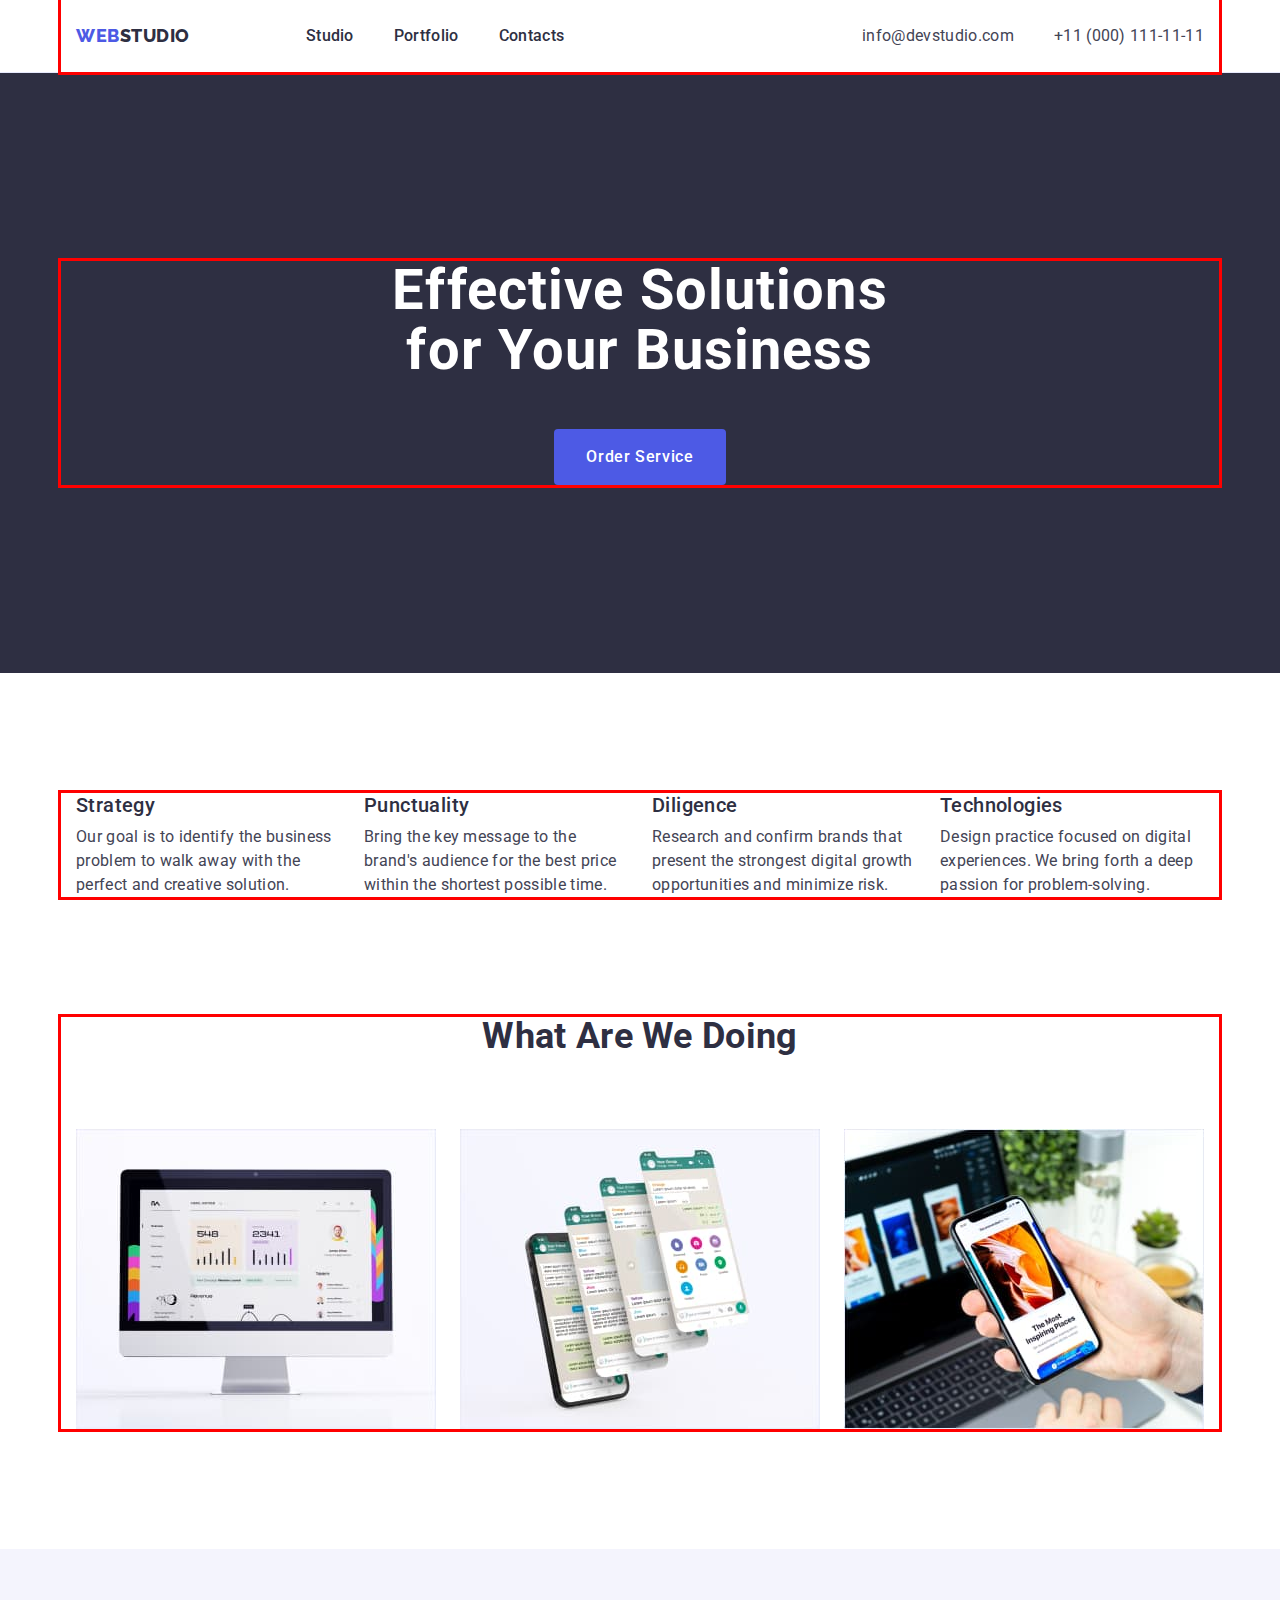
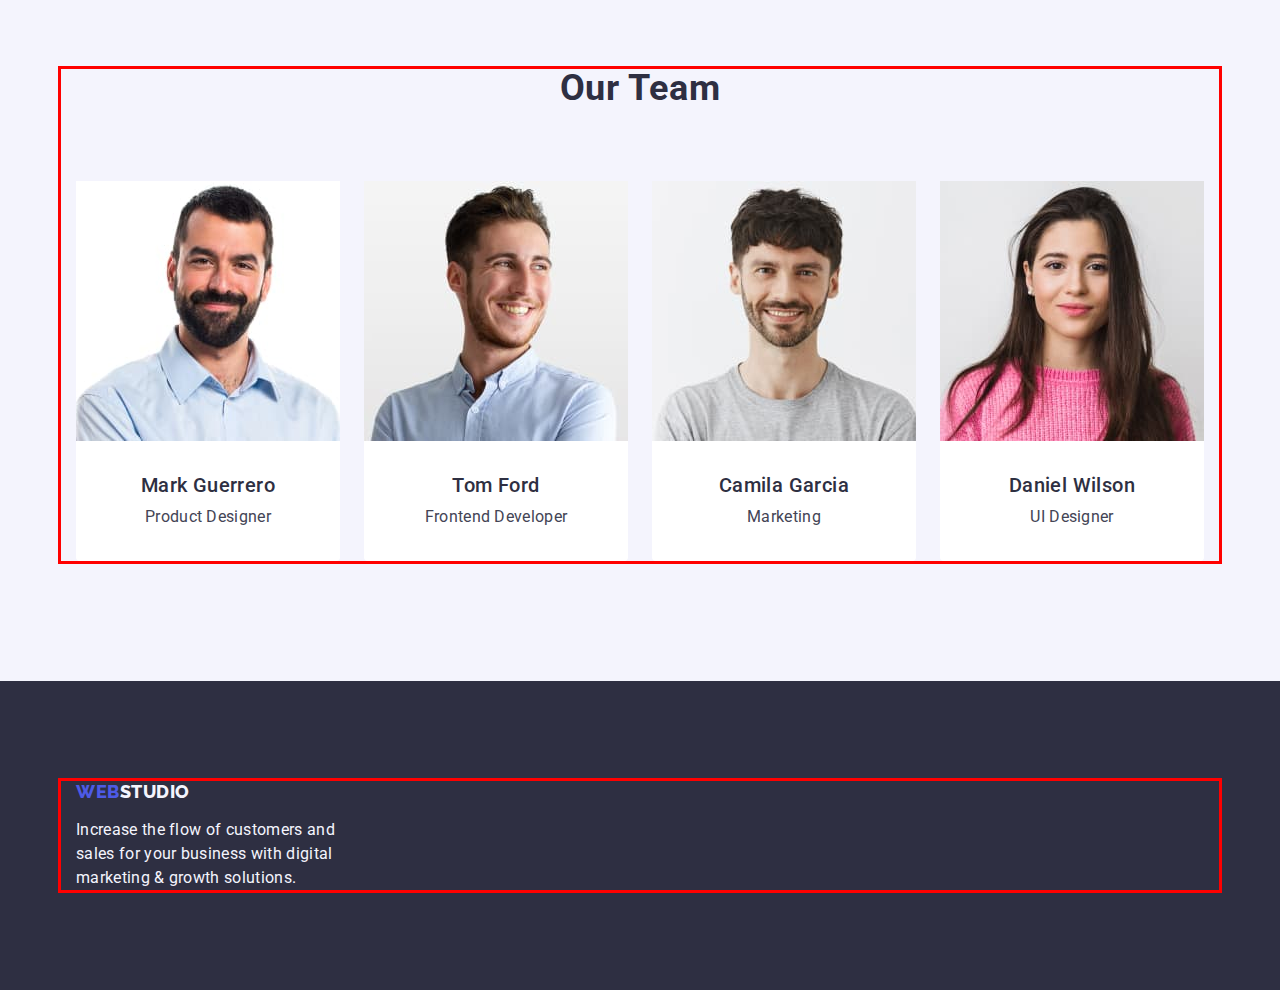
==== index.html @ 39f201d9 "Initial commit" ====
<!DOCTYPE html>
<html lang="en">
  <head>
    <meta charset="UTF-8" />
    <meta http-equiv="X-UA-Compatible" content="IE=edge" />
    <meta name="viewport" content="width=device-width, initial-scale=1.0" />
    <title>Studio</title>
    <link rel="preconnect" href="https://fonts.googleapis.com" />
    <link rel="preconnect" href="https://fonts.gstatic.com" crossorigin />
    <link
      href="https://fonts.googleapis.com/css2?family=Raleway:wght@800&family=Roboto:wght@400;500;700;900&display=swap"
      rel="stylesheet"
    />
    <link
      rel="stylesheet"
      href="https://cdn.jsdelivr.net/npm/modern-normalize@1.1.0/modern-normalize.min.css"
    />
    <link rel="stylesheet" href="./css/styles.css" />
  </head>
  <body>
    <!--HEADER-->
    <header class="header">
      <div class="header-container container">
        <nav class="header-nav">
          <a href="./index.html" class="header-logo link"
            >Web<span class="dark-logo">Studio</span>
          </a>
          <ul class="header-nav-list list">
            <li class="header-nav-item">
              <a href="./index.html" class="header-link link">Studio</a>
            </li>
            <li class="header-nav-item">
              <a href="./portfolio.html" class="header-link link">Portfolio</a>
            </li>
            <li class="header-nav-item">
              <a href="" class="header-link link">Contacts</a>
            </li>
          </ul>
        </nav>
        <address class="header-address">
          <ul class="header-address-list list">
            <li>
              <a
                href="mailto:info@devstudio.com"
                class="header-address-link link"
                >info@devstudio.com</a
              >
            </li>
            <li>
              <a href="tel:+110001111111" class="header-number-link link"
                >+11 (000) 111-11-11</a
              >
            </li>
          </ul>
        </address>
      </div>
    </header>

    <!--Унікальна інформація на сторінці-->
    <main>
      <!--<HERO-->
      <section class="hero">
        <div class="hero-container container">
          <h1 class="hero-heading">
            Effective Solutions <br />
            for Your Business
          </h1>
          <button type="button" class="hero-button btn">Order Service</button>
        </div>
      </section>

      <!--PRIORITET-->
      <section class="prioritet">
        <div class="prioritet-container container">
          <h2 class="visually-hidden">features</h2>

          <ul class="prioritet-list list">
            <li class="prioritet-item">
              <h3 class="prioritet-headline">Strategy</h3>
              <p class="prioritet-text">
                Our goal is to identify the business problem to walk away with
                the perfect and creative solution.
              </p>
            </li>
            <li class="prioritet-item">
              <h3 class="prioritet-headline">Punctuality</h3>
              <p class="prioritet-text">
                Bring the key message to the brand's audience for the best price
                within the shortest possible time.
              </p>
            </li>
            <li class="prioritet-item">
              <h3 class="prioritet-headline">Diligence</h3>
              <p class="prioritet-text">
                Research and confirm brands that present the strongest digital
                growth opportunities and minimize risk.
              </p>
            </li>
            <li class="prioritet-item">
              <h3 class="prioritet-headline">Technologies</h3>
              <p class="prioritet-text">
                Design practice focused on digital experiences. We bring forth a
                deep passion for problem-solving.
              </p>
            </li>
          </ul>
        </div>
      </section>

      <!--WORK-->
      <section class="work">
        <div class="container">
          <h2 class="work-title work-heading">What are we doing</h2>

          <ul class="work-list list">
            <li class="work-item">
              <img
                class="work-image"
                src="./images/studio/photo-work/photo-monitor.jpg"
                alt="photo1"
                width="360"
              />
            </li>
            <li class="work-item">
              <img
                class="work-image"
                src="./images/studio/photo-work/photo-tel.jpg"
                alt="photo2"
                width="360"
              />
            </li>
            <li class="work-item">
              <img
                class="work-image"
                src="./images/studio/photo-work/photo-mon-tel.jpg"
                alt="photo3"
                width="360"
              />
            </li>
          </ul>
        </div>
      </section>

      <!--TEAM PROJECT-->
      <section class="team section">
        <div class="container">
          <h2 class="team-title team-heading">Our Team</h2>
          <ul class="team-list list">
            <li class="team-item">
              <img
                class="team-picture"
                src="./images/studio/photo-team/team-mark.jpg"
                alt="team-mark"
                width="264"
              />
              <div class="team-wrapper">
                <h3 class="team-name">Mark Guerrero</h3>
                <p class="team-work">Product Designer</p>
              </div>
            </li>
            <li class="team-item">
              <img
                class="team-picture"
                src="./images/studio/photo-team/team-tom.jpg"
                alt="team-tom"
                width="264"
              />
              <div class="team-wrapper">
                <h3 class="team-name">Tom Ford</h3>
                <p class="team-work">Frontend Developer</p>
              </div>
            </li>
            <li class="team-item">
              <img
                class="team-picture"
                src="./images/studio/photo-team/team-camila.jpg"
                alt="team-camila"
                width="264"
              />
              <div class="team-wrapper">
                <h3 class="team-name">Camila Garcia</h3>
                <p class="team-work">Marketing</p>
              </div>
            </li>
            <li class="team-item">
              <img
                class="team-picture"
                src="./images/studio/photo-team/team-daniel.jpg"
                alt="team-daniel"
                width="264"
              />
              <div class="team-wrapper">
                <h3 class="team-name">Daniel Wilson</h3>
                <p class="team-work">UI Designer</p>
              </div>
            </li>
          </ul>
        </div>
      </section>
    </main>

    <!--FOOTER-->
    <footer class="footer">
      <div class="footer-container container">
        <a href="./index.html" class="footer-logo link"
          >Web<span class="white-logo">Studio</span>
        </a>
        <p class="footer-text">
          Increase the flow of customers and sales for your business with
          digital marketing & growth solutions.
        </p>
      </div>
    </footer>
  </body>
</html>
---- css/styles.css ----
/* Основний колір текста #2E2F42; */

/* Додатковий колір текста #434455; */

/* Акцент #E7E9FC; */

/* Білий #FFFFFF; */


/* Додатковий колір фона #F4F4FD; */

/* Колір героя і футера #2E2F42; */


/**
  |============================
  | ROOT
  |============================
*/

:root {
    --color-iris: #4d5ae5;
    --color-ocean: #404bbf;
    --color-navy-blue: #2e2f42;
    --color-green: #31d0aa;
    --color-slate: #434455;
    --color-light-slate: #8e8f99;
    --color-cornflower: #e7e9fc;
    --color-cloud: #f4f4fd;
    --color-navy-blue-modal: #2e2f42;
    --color-grey: #2e2f42;
    --color-white: #ffffff;
    --color-dairy: #fcfcfc;
}

/**
  |============================
  | BASA STYLES
  |============================
*/

body {
    color: var(--color-slate);
    background-color: #ffffff;
    font-family: 'Roboto', sans-serif;
    font-size: 16px;
    line-height: 1.50;
    letter-spacing: 0.02em;
}

.dark-logo {
    color: var(--color-navy-blue);
    font-family: 'Raleway', sans-serif;
    line-height: 1.17;
    letter-spacing: 0.03em;
}

.white-logo {
    color: var(--color-cloud);
}

.btn {
    display: block;
    align-items: center;
    letter-spacing: 0.04em;
    margin-left: auto;
    margin-right: auto;
    min-width: 169px;
    min-height: 56px;
    border-style: none;
    padding: 16px 32px;
    border-radius: 4px;
}

.section {
    padding-top: 120px;
    padding-bottom: 120px;
}


/**
  |============================
  | Visually Hidden
  |============================
*/

.visually-hidden {
    position: absolute;
    width: 1px;
    height: 1px;
    margin: -1px;
    border: 0;
    padding: 0;

    white-space: nowrap;
    clip-path: inset(100%);
    clip: rect(0 0 0 0);
    overflow: hidden;
}

.container {
    width: 1158px;
    outline: 3px solid red;
    margin-left: auto;
    margin-right: auto;
    padding-left: 15px;
    padding-right: 15px;
}

/* Styles start */
h1,
h2,
h3,
h4,
h5,
h6,
p {
    margin: 0;
}


ul {
    margin: 0;
    padding: 0;
}

img {
    display: block;
    margin: 0;
}





/* Styles end */



.link {
    text-decoration: none;
}

.list {
    list-style: none;
}


/**
  |============================
  | HEADER
  |============================
*/

.header {
    background-color: var(--color-white);
    border-bottom: 1px solid #E7E9FC;
}

.header-container {
    display: flex;
    align-items: center;

}


.header-nav {
    margin-right: auto;
    display: flex;
    align-items: center;
    gap: 40px;
}

.header-logo {
    color: #4d5ae5;
    font-family: 'Raleway', sans-serif;
    font-style: normal;
    font-weight: 800;
    font-size: 18px;
    line-height: 1.17;
    text-transform: uppercase;
    letter-spacing: 0.03em;
    margin-right: 76px;

}

.header-nav-list {
    display: flex;
    align-items: center;
    gap: 40px;
}

.header-nav-item {
    padding-top: 24px;
    padding-bottom: 24px;
}


.header-link {
    padding-top: 24px;
    padding-bottom: 24px;
    font-family: inherit;
    color: var(--color-navy-blue);
    font-style: normal;
    font-weight: 500;
    font-size: 16px;
    line-height: 1.5;
    letter-spacing: 0.02em;
}

.header-link:focus,
.header-link:hover {
    font-family: inherit;
    font-style: normal;
    color: var(--color-ocean);
    ;
}

.header-address {
    font-style: normal;
}

.header-address-list {
    display: flex;
    gap: 40px;
}

.header-address-link {
    padding-top: 24px;
    padding-bottom: 24px;
    font-family: inherit;
    color: var(--color-slate);

}

.header-address-link:focus,
.header-address-link:hover {
    font-family: inherit;
    color: var(--color-ocean);
}

.header-number-link {
    padding-top: 24px;
    padding-bottom: 24px;
    font-family: inherit;
    color: var(--color-slate);
}

.header-number-link:focus,
.header-number-link:hover {
    font-family: inherit;
    color: var(--color-ocean);
}


/**
  |============================
  | HERO
  |============================
*/
.hero {
    background-color: var(--color-grey);
    padding-top: 188px;
    padding-bottom: 188px;
}

.hero-container {}

.hero-heading {
    color: var(--color-white);
    font-family: inherit;
    font-style: normal;
    font-weight: 700;
    font-size: 56px;
    line-height: 1.07;
    letter-spacing: 0.02em;
    text-align: center;
    max-width: 496px;
    margin-left: auto;
    margin-right: auto;
    margin-bottom: 48px;
}


.hero-button {
    color: var(--color-white);
    background-color: var(--color-iris);
    cursor: pointer;
    font-family: "Roboto", sans-serif;
    font-style: normal;
    font-weight: 500;
    font-size: 16px;
    display: block;
    line-height: 1.50;
    min-width: 169px;
}

.hero-button:focus,
.hero-button:hover {
    background-color: var(--color-ocean);
    font-style: normal;
    border-radius: 4px;
}





/**
  |============================
  | PRIORITET
  |============================
*/

.prioritet {
    padding-top: 120px;
    padding-bottom: 120px;
}

.prioritet-container {}

.prioritet-list {
    display: flex;
    flex-wrap: wrap;
    gap: 24px;
}

.prioritet-item {
    width: calc((100% - 72px) /4);
}

.prioritet-headline {
    color: var(--color-navy-blue);
    font-weight: 500;
    font-size: 20px;
    line-height: 1.20;
    letter-spacing: 0.02em;
    margin-bottom: 8px;
}

.prioritet-text {}





/**
  |============================
  | WORK
  |============================
*/

.work {
    padding-bottom: 120px;
}

.work-title {
    margin-bottom: 72px;
}

.work-heading {
    font-size: 36px;
    color: var(--color-navy-blue);
    text-align: center;
    text-transform: capitalize;
    line-height: 1.11;
    margin-left: auto;
    margin-right: auto;


}

.work-list {
    display: flex;
    flex-wrap: wrap;
    gap: 24px;
}

.work-item {
    width: calc((100% - 48px) /3);
}

.work-image {}

/**
  |============================
  | TEAM PROJECT
  |============================
*/
.team {
    background-color: var(--color-cloud);

}

.team-title {
    margin-bottom: 72px;
}

.team-heading {
    font-size: 36px;
    color: var(--color-navy-blue);
    text-align: center;
    letter-spacing: 0.02em;
    text-transform: capitalize;
    line-height: 1.11;

}

.team-list {
    display: flex;
    flex-wrap: wrap;
    gap: 24px;
}

.team-item {
    background-color: var(--color-white);
    width: calc((100% - 72px) /4);
    border-radius: 0px 0px 4px 4px;
}

.team-picture {}

.team-wrapper {
    padding: 32px 16px;
    border-radius: 0px 0px 4px 4px;
}

.team-name {
    color: var(--color-navy-blue);
    font-weight: 500;
    font-size: 20px;
    line-height: 1.20;
    letter-spacing: 0.02em;
    margin-bottom: 8px;
    text-align: center;
}

.team-work {
    font-weight: 400;
    font-size: 16px;
    line-height: 1.50;
    letter-spacing: 0.02em;
    text-align: center;
}

/**
  |============================
  | FOOTER
  |============================
*/

.footer {
    background-color: var(--color-navy-blue);
    padding-top: 100px;
    padding-bottom: 100px;
}

.footer-container {}

.footer-logo {
    color: #4d5ae5;
    font-family: 'Raleway', sans-serif;
    font-style: normal;
    font-weight: 800;
    font-size: 18px;
    line-height: 1.17;
    text-transform: uppercase;
    letter-spacing: 0.03em;
    display: inline-block;
    margin-bottom: 16px;

}


.footer-text {
    color: var(--color-cloud);
    width: 264px;

}


/**
   |============================
   | PAGE - PORTFOLIO - HW-2
   |============================
 */


/**
   |============================
   | SECTION - PORTFOLIO
   |============================
 */

.section-portfolio {
    padding-top: 96px;
    padding-bottom: 120px;
}

/* .btn-filter-container {
    display: flex;
    justify-content: center;
} */

.portfolio-button-list {
    list-style: none;
    display: flex;
    justify-content: center;
    gap: 24px;
    margin-bottom: 72px;
}

.portfolio-button-item {
    font-family: "Roboto", sans-serif;
    font-weight: 500;
    font-size: 16px;
    line-height: 1.5;
    letter-spacing: 0.04em;
    color: var(--color-iris);
    background-color: var(--color-cloud);
    cursor: pointer;
    padding: 12px 24px;
    border: 1px solid var(--color-cornflower);
    border-radius: 4px;
}

.portfolio-button-item:focus,
.portfolio-button-item:hover {
    color: #ffffff;
    background-color: #404BBF;
    border: 1px solid transparent;
}


.portfolio-list-container {}

.portfolio-list {
    list-style: none;
    display: flex;
    flex-wrap: wrap;
    column-gap: 24px;
    row-gap: 48px;

}

.portfolio-item {
    height: auto;
    width: calc((100% - 48px) /3);

}

.link-picture {
    text-decoration: none;

}

.portfolio-picture {}

.portfolio-wraper {
    padding: 32px 16px;
    border: 1px solid #e7e9fc;
    border-top: none;

}

.portfolio-name-title {
    font-weight: 500;
    font-size: 20px;
    line-height: 1.2;
    letter-spacing: 0.02em;
    color: var(--color-navy-blue);
    margin-bottom: 8px;
}

.portfolio-desc {
    font-size: 16px;
    line-height: 1.5;
    letter-spacing: 0.02em;
    color: var(--color-slate);

}
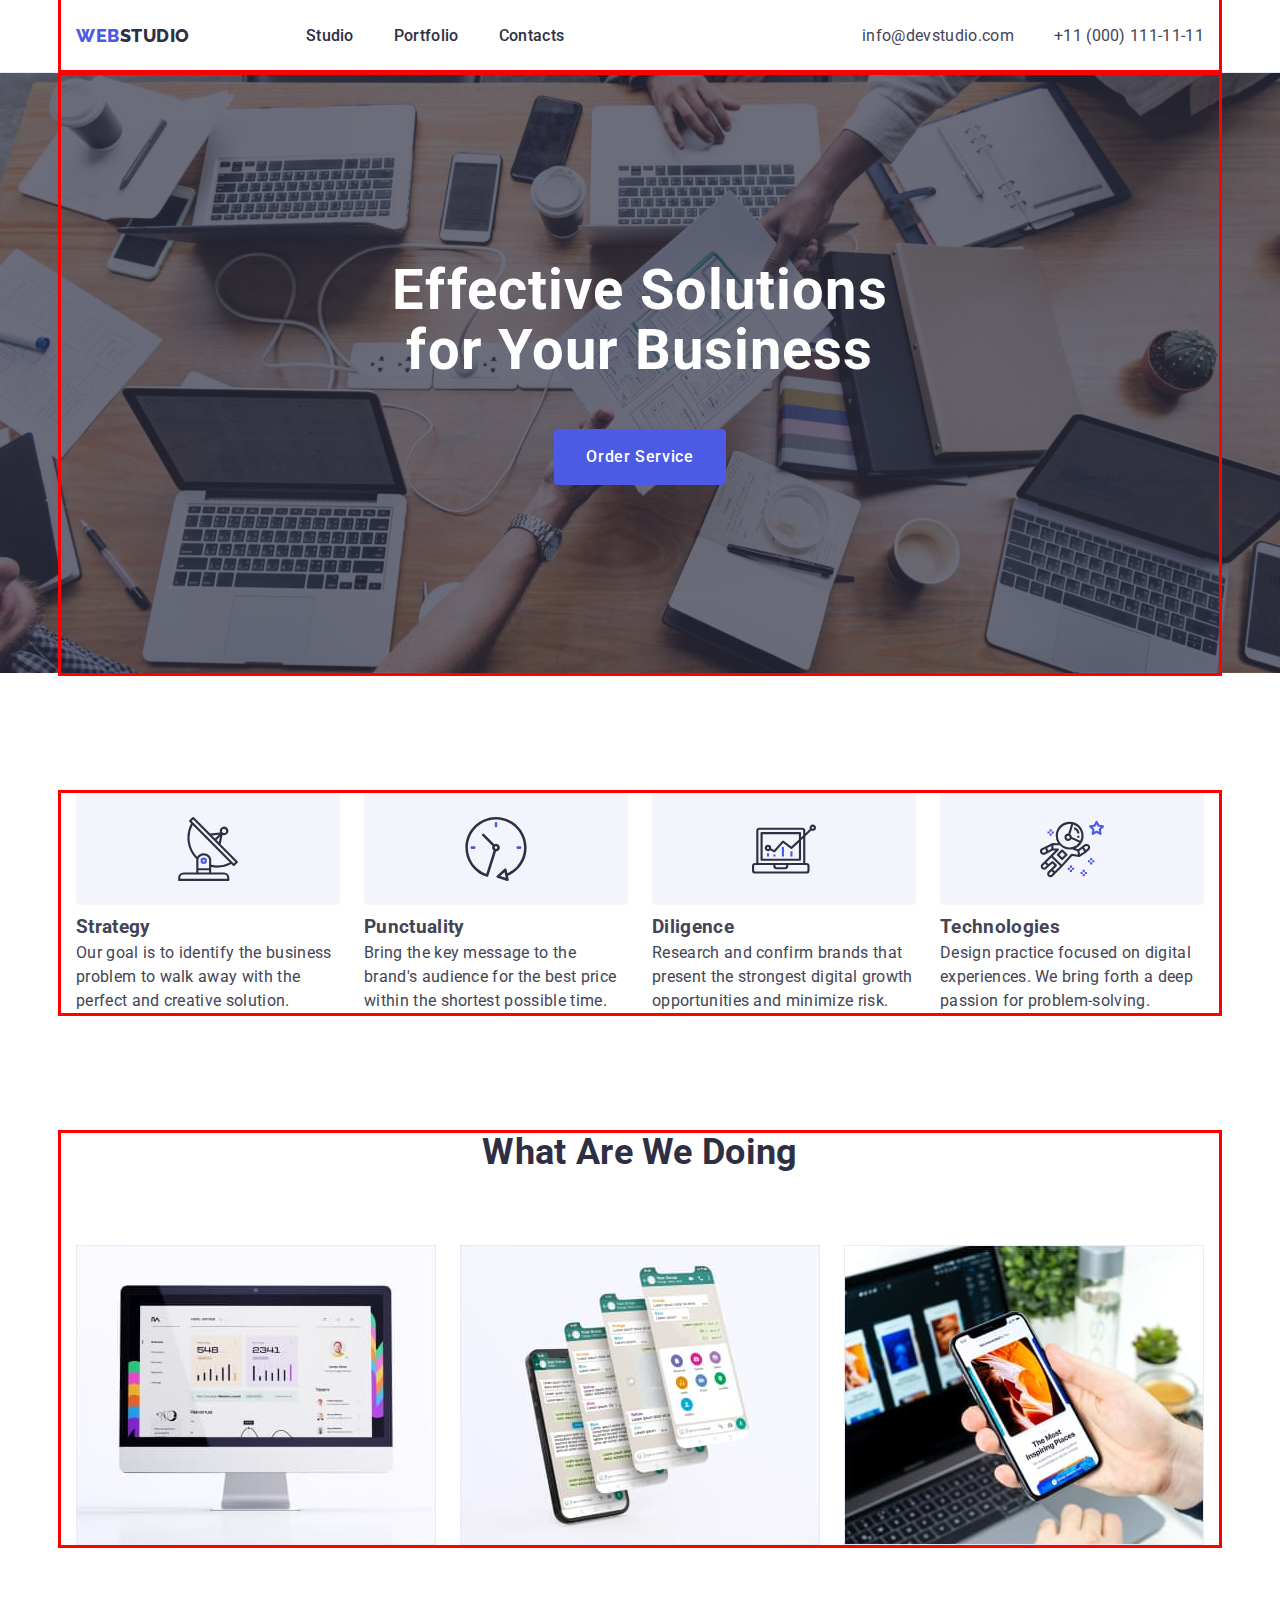
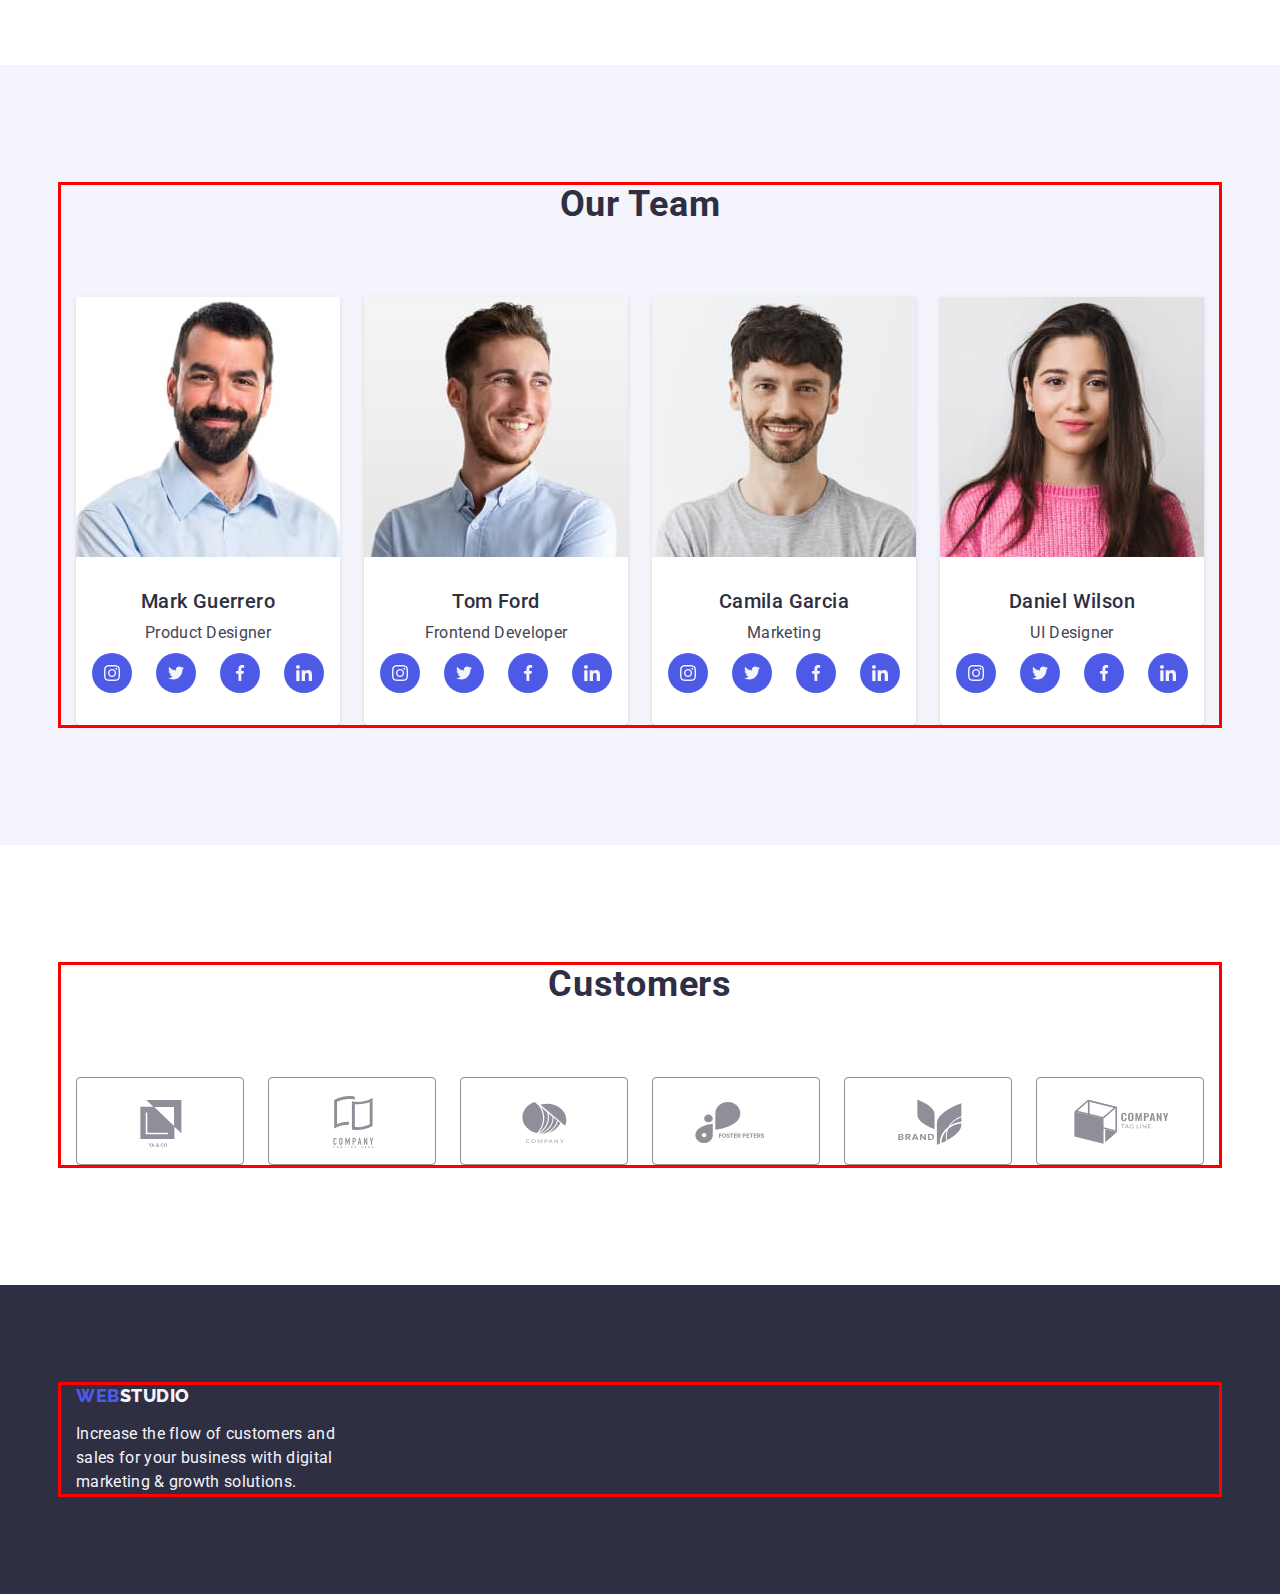
==== commit 3dd28e09: "homework4( version 1)" ====
--- a/index.html
+++ b/index.html
@@ -27,7 +27,9 @@
           </a>
           <ul class="header-nav-list list">
             <li class="header-nav-item">
-              <a href="./index.html" class="header-link link">Studio</a>
+              <a href="./index.html" class="header-link-after header-link link"
+                >Studio</a
+              >
             </li>
             <li class="header-nav-item">
               <a href="./portfolio.html" class="header-link link">Portfolio</a>
@@ -76,6 +78,11 @@
 
           <ul class="prioritet-list list">
             <li class="prioritet-item">
+              <div class="prioritet-icons-container">
+                <svg class="prioritet-icons" width="64" height="64">
+                  <use href="./images/icons.svg#icon-antenna"></use>
+                </svg>
+              </div>
               <h3 class="prioritet-headline">Strategy</h3>
               <p class="prioritet-text">
                 Our goal is to identify the business problem to walk away with
@@ -83,6 +90,11 @@
               </p>
             </li>
             <li class="prioritet-item">
+              <div class="prioritet-icons-container">
+                <svg class="prioritet-icons" width="64" height="64">
+                  <use href="./images/icons.svg#icon-clock"></use>
+                </svg>
+              </div>
               <h3 class="prioritet-headline">Punctuality</h3>
               <p class="prioritet-text">
                 Bring the key message to the brand's audience for the best price
@@ -90,6 +102,11 @@
               </p>
             </li>
             <li class="prioritet-item">
+              <div class="prioritet-icons-container">
+                <svg class="prioritet-icons" width="64" height="64">
+                  <use href="./images/icons.svg#icon-diagram"></use>
+                </svg>
+              </div>
               <h3 class="prioritet-headline">Diligence</h3>
               <p class="prioritet-text">
                 Research and confirm brands that present the strongest digital
@@ -97,6 +114,11 @@
               </p>
             </li>
             <li class="prioritet-item">
+              <div class="prioritet-icons-container">
+                <svg class="prioritet-icons" width="64" height="64">
+                  <use href="./images/icons.svg#icon-astronaut"></use>
+                </svg>
+              </div>
               <h3 class="prioritet-headline">Technologies</h3>
               <p class="prioritet-text">
                 Design practice focused on digital experiences. We bring forth a
@@ -156,6 +178,60 @@
               <div class="team-wrapper">
                 <h3 class="team-name">Mark Guerrero</h3>
                 <p class="team-work">Product Designer</p>
+                <ul class="socials-team-list list">
+                  <li class="socials-team-item">
+                    <a
+                      href="https://instagram.com"
+                      class="socials-team-link link"
+                      target="_blank"
+                      rel="noopener noreferrer"
+                      aria-label="Instagram icons"
+                    >
+                      <svg class="cosials-team-icons" width="16" height="16">
+                        <use href="./images/icons.svg#icon-instagram"></use>
+                      </svg>
+                    </a>
+                  </li>
+                  <li class="socials-team-item">
+                    <a
+                      href="https://twitter.com"
+                      class="socials-team-link link"
+                      target="_blank"
+                      rel="noopener noreferrer"
+                      aria-label="Twitter icons"
+                    >
+                      <svg class="cosials-team-icons" width="16" height="16">
+                        <use href="./images/icons.svg#icon-twitter"></use>
+                      </svg>
+                    </a>
+                  </li>
+                  <li class="socials-team-item">
+                    <a
+                      href="https://facebook.com"
+                      class="socials-team-link link"
+                      target="_blank"
+                      rel="noopener noreferrer"
+                      aria-label="Facebook icons"
+                    >
+                      <svg class="cosials-team-icons" width="16" height="16">
+                        <use href="./images/icons.svg#icon-facebook"></use>
+                      </svg>
+                    </a>
+                  </li>
+                  <li class="socials-team-item">
+                    <a
+                      href="https://linkedin.com"
+                      class="socials-team-link link"
+                      target="_blank"
+                      rel="noopener noreferrer"
+                      aria-label="Linkedin icons"
+                    >
+                      <svg class="cosials-team-icons" width="16" height="16">
+                        <use href="./images/icons.svg#icon-linkedin"></use>
+                      </svg>
+                    </a>
+                  </li>
+                </ul>
               </div>
             </li>
             <li class="team-item">
@@ -168,6 +244,60 @@
               <div class="team-wrapper">
                 <h3 class="team-name">Tom Ford</h3>
                 <p class="team-work">Frontend Developer</p>
+                <ul class="socials-team-list list">
+                  <li class="socials-team-item">
+                    <a
+                      href="https://instagram.com"
+                      class="socials-team-link link"
+                      target="_blank"
+                      rel="noopener noreferrer"
+                      aria-label="Instagram icons"
+                    >
+                      <svg class="cosials-team-icons" width="16" height="16">
+                        <use href="./images/icons.svg#icon-instagram"></use>
+                      </svg>
+                    </a>
+                  </li>
+                  <li class="socials-team-item">
+                    <a
+                      href="https://twitter.com"
+                      class="socials-team-link link"
+                      target="_blank"
+                      rel="noopener noreferrer"
+                      aria-label="Twitter icons"
+                    >
+                      <svg class="cosials-team-icons" width="16" height="16">
+                        <use href="./images/icons.svg#icon-twitter"></use>
+                      </svg>
+                    </a>
+                  </li>
+                  <li class="socials-team-item">
+                    <a
+                      href="https://facebook.com"
+                      class="socials-team-link link"
+                      target="_blank"
+                      rel="noopener noreferrer"
+                      aria-label="Facebook icons"
+                    >
+                      <svg class="cosials-team-icons" width="16" height="16">
+                        <use href="./images/icons.svg#icon-facebook"></use>
+                      </svg>
+                    </a>
+                  </li>
+                  <li class="socials-team-item">
+                    <a
+                      href="https://linkedin.com"
+                      class="socials-team-link link"
+                      target="_blank"
+                      rel="noopener noreferrer"
+                      aria-label="Linkedin icons"
+                    >
+                      <svg class="cosials-team-icons" width="16" height="16">
+                        <use href="./images/icons.svg#icon-linkedin"></use>
+                      </svg>
+                    </a>
+                  </li>
+                </ul>
               </div>
             </li>
             <li class="team-item">
@@ -180,6 +310,60 @@
               <div class="team-wrapper">
                 <h3 class="team-name">Camila Garcia</h3>
                 <p class="team-work">Marketing</p>
+                <ul class="socials-team-list list">
+                  <li class="socials-team-item">
+                    <a
+                      href="https://instagram.com"
+                      class="socials-team-link link"
+                      target="_blank"
+                      rel="noopener noreferrer"
+                      aria-label="Instagram icons"
+                    >
+                      <svg class="cosials-team-icons" width="16" height="16">
+                        <use href="./images/icons.svg#icon-instagram"></use>
+                      </svg>
+                    </a>
+                  </li>
+                  <li class="socials-team-item">
+                    <a
+                      href="https://twitter.com"
+                      class="socials-team-link link"
+                      target="_blank"
+                      rel="noopener noreferrer"
+                      aria-label="Twitter icons"
+                    >
+                      <svg class="cosials-team-icons" width="16" height="16">
+                        <use href="./images/icons.svg#icon-twitter"></use>
+                      </svg>
+                    </a>
+                  </li>
+                  <li class="socials-team-item">
+                    <a
+                      href="https://facebook.com"
+                      class="socials-team-link link"
+                      target="_blank"
+                      rel="noopener noreferrer"
+                      aria-label="Facebook icons"
+                    >
+                      <svg class="cosials-team-icons" width="16" height="16">
+                        <use href="./images/icons.svg#icon-facebook"></use>
+                      </svg>
+                    </a>
+                  </li>
+                  <li class="socials-team-item">
+                    <a
+                      href="https://linkedin.com"
+                      class="socials-team-link link"
+                      target="_blank"
+                      rel="noopener noreferrer"
+                      aria-label="Linkedin icons"
+                    >
+                      <svg class="cosials-team-icons" width="16" height="16">
+                        <use href="./images/icons.svg#icon-linkedin"></use>
+                      </svg>
+                    </a>
+                  </li>
+                </ul>
               </div>
             </li>
             <li class="team-item">
@@ -192,7 +376,150 @@
               <div class="team-wrapper">
                 <h3 class="team-name">Daniel Wilson</h3>
                 <p class="team-work">UI Designer</p>
-              </div>
+                <ul class="socials-team-list list">
+                  <li class="socials-team-item">
+                    <a
+                      href="https://instagram.com"
+                      class="socials-team-link link"
+                      target="_blank"
+                      rel="noopener noreferrer"
+                      aria-label="Instagram icons"
+                    >
+                      <svg class="cosials-team-icons" width="16" height="16">
+                        <use href="./images/icons.svg#icon-instagram"></use>
+                      </svg>
+                    </a>
+                  </li>
+                  <li class="socials-team-item">
+                    <a
+                      href="https://twitter.com"
+                      class="socials-team-link link"
+                      target="_blank"
+                      rel="noopener noreferrer"
+                      aria-label="Twitter icons"
+                    >
+                      <svg class="cosials-team-icons" width="16" height="16">
+                        <use href="./images/icons.svg#icon-twitter"></use>
+                      </svg>
+                    </a>
+                  </li>
+                  <li class="socials-team-item">
+                    <a
+                      href="https://facebook.com"
+                      class="socials-team-link link"
+                      target="_blank"
+                      rel="noopener noreferrer"
+                      aria-label="Facebook icons"
+                    >
+                      <svg class="cosials-team-icons" width="16" height="16">
+                        <use href="./images/icons.svg#icon-facebook"></use>
+                      </svg>
+                    </a>
+                  </li>
+                  <li class="socials-team-item">
+                    <a
+                      href="https://linkedin.com"
+                      class="socials-team-link link"
+                      target="_blank"
+                      rel="noopener noreferrer"
+                      aria-label="Linkedin icons"
+                    >
+                      <svg class="cosials-team-icons" width="16" height="16">
+                        <use href="./images/icons.svg#icon-linkedin"></use>
+                      </svg>
+                    </a>
+                  </li>
+                </ul>
+              </div>
+            </li>
+          </ul>
+        </div>
+      </section>
+
+      <!-- CUSTOMERS -->
+      <section class="section">
+        <div class="container">
+          <h2 class="customers-heading">Customers</h2>
+          <ul class="customers-list list">
+            <li class="customers-item">
+              <a
+                href=""
+                class="customers-link link"
+                target="_blank"
+                rel="noopener noreferrer"
+                aria-label="Linkedin icons"
+              >
+                <svg class="customers-icon" width="104" height="56">
+                  <use href="./images/icons.svg#icon-yaco"></use>
+                </svg>
+              </a>
+            </li>
+            <li class="customers-item">
+              <a
+                href=""
+                class="customers-link link"
+                target="_blank"
+                rel="noopener noreferrer"
+                aria-label="Linkedin icons"
+              >
+                <svg class="customers-icon" width="104" height="56">
+                  <use
+                    href="./images/icons.svg#icon-company-tagline-here"
+                  ></use>
+                </svg>
+              </a>
+            </li>
+            <li class="customers-item">
+              <a
+                href=""
+                class="customers-link link"
+                target="_blank"
+                rel="noopener noreferrer"
+                aria-label="Linkedin icons"
+              >
+                <svg class="customers-icon" width="104" height="56">
+                  <use href="./images/icons.svg#icon-company"></use>
+                </svg>
+              </a>
+            </li>
+            <li class="customers-item">
+              <a
+                href=""
+                class="customers-link link"
+                target="_blank"
+                rel="noopener noreferrer"
+                aria-label="Linkedin icons"
+              >
+                <svg class="customers-icon" width="104" height="56">
+                  <use href="./images/icons.svg#icon-foster-peters"></use>
+                </svg>
+              </a>
+            </li>
+            <li class="customers-item">
+              <a
+                href=""
+                class="customers-link link"
+                target="_blank"
+                rel="noopener noreferrer"
+                aria-label="Linkedin icons"
+              >
+                <svg class="customers-icon" width="104" height="56">
+                  <use href="./images/icons.svg#icon-brand"></use>
+                </svg>
+              </a>
+            </li>
+            <li class="customers-item">
+              <a
+                href=""
+                class="customers-link link"
+                target="_blank"
+                rel="noopener noreferrer"
+                aria-label="Linkedin icons"
+              >
+                <svg class="customers-icon" width="104" height="56">
+                  <use href="./images/icons.svg#icon-company-tag-line"></use>
+                </svg>
+              </a>
             </li>
           </ul>
         </div>
--- a/css/styles.css
+++ b/css/styles.css
@@ -216,6 +216,7 @@
     ;
 }
 
+
 .header-address {
     font-style: normal;
 }
@@ -259,12 +260,21 @@
   |============================
 */
 .hero {
-    background-color: var(--color-grey);
+    max-width: 1440px;
+    /* background-color: rgba(46, 47, 66, 0.7); */
+    background-image: linear-gradient(rgba(46, 47, 66, 0.7), rgba(46, 47, 66, 0.7)), url(../images/studio/hero/people-office-hero.jpg);
+
+    margin-left: auto;
+    margin-right: auto;
+    background-repeat: no-repeat;
+    background-size: cover;
+    background-position: center;
+}
+
+.hero-container {
     padding-top: 188px;
     padding-bottom: 188px;
 }
-
-.hero-container {}
 
 .hero-heading {
     color: var(--color-white);
@@ -329,7 +339,22 @@
     width: calc((100% - 72px) /4);
 }
 
-.prioritet-headline {
+.prioritet-icons-container {
+    display: flex;
+    background-color: var(--color-cloud);
+    width: 264px;
+    height: 112px;
+    justify-content: center;
+    align-items: center;
+    border-radius: 4px;
+    margin-bottom: 8px;
+
+
+}
+
+.prioritet-icons {}
+
+*/ .prioritet-headline {
     color: var(--color-navy-blue);
     font-weight: 500;
     font-size: 20px;
@@ -416,6 +441,7 @@
     background-color: var(--color-white);
     width: calc((100% - 72px) /4);
     border-radius: 0px 0px 4px 4px;
+    box-shadow: 0px 1px 6px rgba(46, 47, 66, 0.08), 0px 1px 1px rgba(46, 47, 66, 0.16), 0px 2px 1px rgba(46, 47, 66, 0.08);
 }
 
 .team-picture {}
@@ -441,7 +467,88 @@
     line-height: 1.50;
     letter-spacing: 0.02em;
     text-align: center;
-}
+    margin-bottom: 8px;
+}
+
+/* Socials icons styles */
+
+.socials-team-list {
+    display: flex;
+    justify-content: center;
+    gap: 24px;
+}
+
+
+.socials-team-item {}
+
+.socials-team-link {
+    display: flex;
+    justify-content: center;
+    align-items: center;
+    width: 40px;
+    height: 40px;
+    background-color: var(--color-iris);
+    border-radius: 50%;
+}
+
+.socials-team-link:hover,
+.socials-team-link:focus {
+    background-color: var(--color-ocean);
+}
+
+.cosials-team-icons {}
+
+
+
+/**
+  |============================
+  | CUSTOMERS
+  |============================
+*/
+
+.customers-heading {
+    font-size: 36px;
+    color: var(--color-navy-blue);
+    text-align: center;
+    letter-spacing: 0.02em;
+    text-transform: capitalize;
+    line-height: 1.11;
+    margin-bottom: 72px;
+}
+
+.customers-list {
+    display: flex;
+    align-items: center;
+    gap: 24px;
+}
+
+
+.customers-item {}
+
+.customers-link {
+    display: flex;
+    width: 168px;
+    height: 88px;
+    align-items: center;
+    justify-content: center;
+    border: 1px solid #8E8F99;
+    border-radius: 4px;
+    color: var(--color-light-slate);
+
+}
+
+.customers-link:hover,
+.customers-link:focus {
+    border-color: #404BBF;
+    color: var(--color-ocean);
+}
+
+.customers-icon {
+    fill: currentColor;
+}
+
+
+
 
 /**
   |============================
@@ -481,7 +588,7 @@
 
 /**
    |============================
-   | PAGE - PORTFOLIO - HW-2
+   | PAGE - PORTFOLIO
    |============================
  */
 
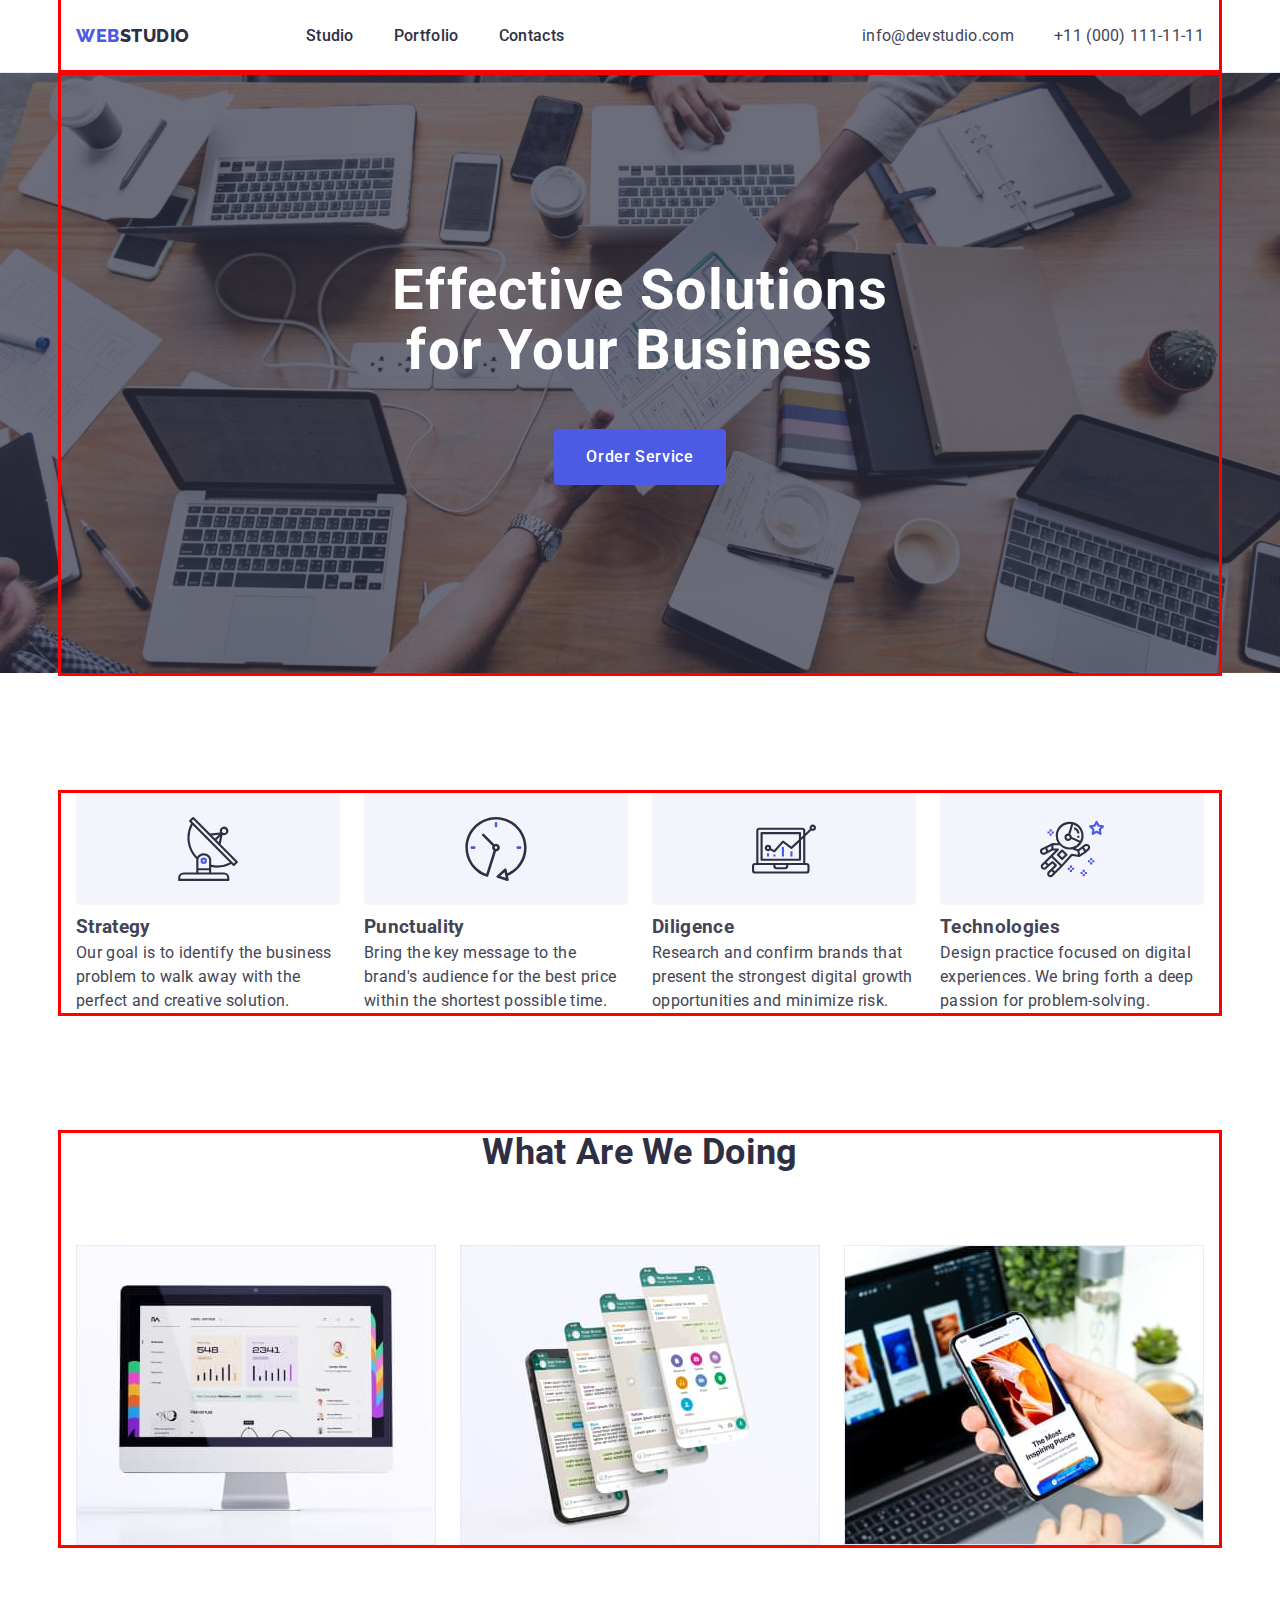
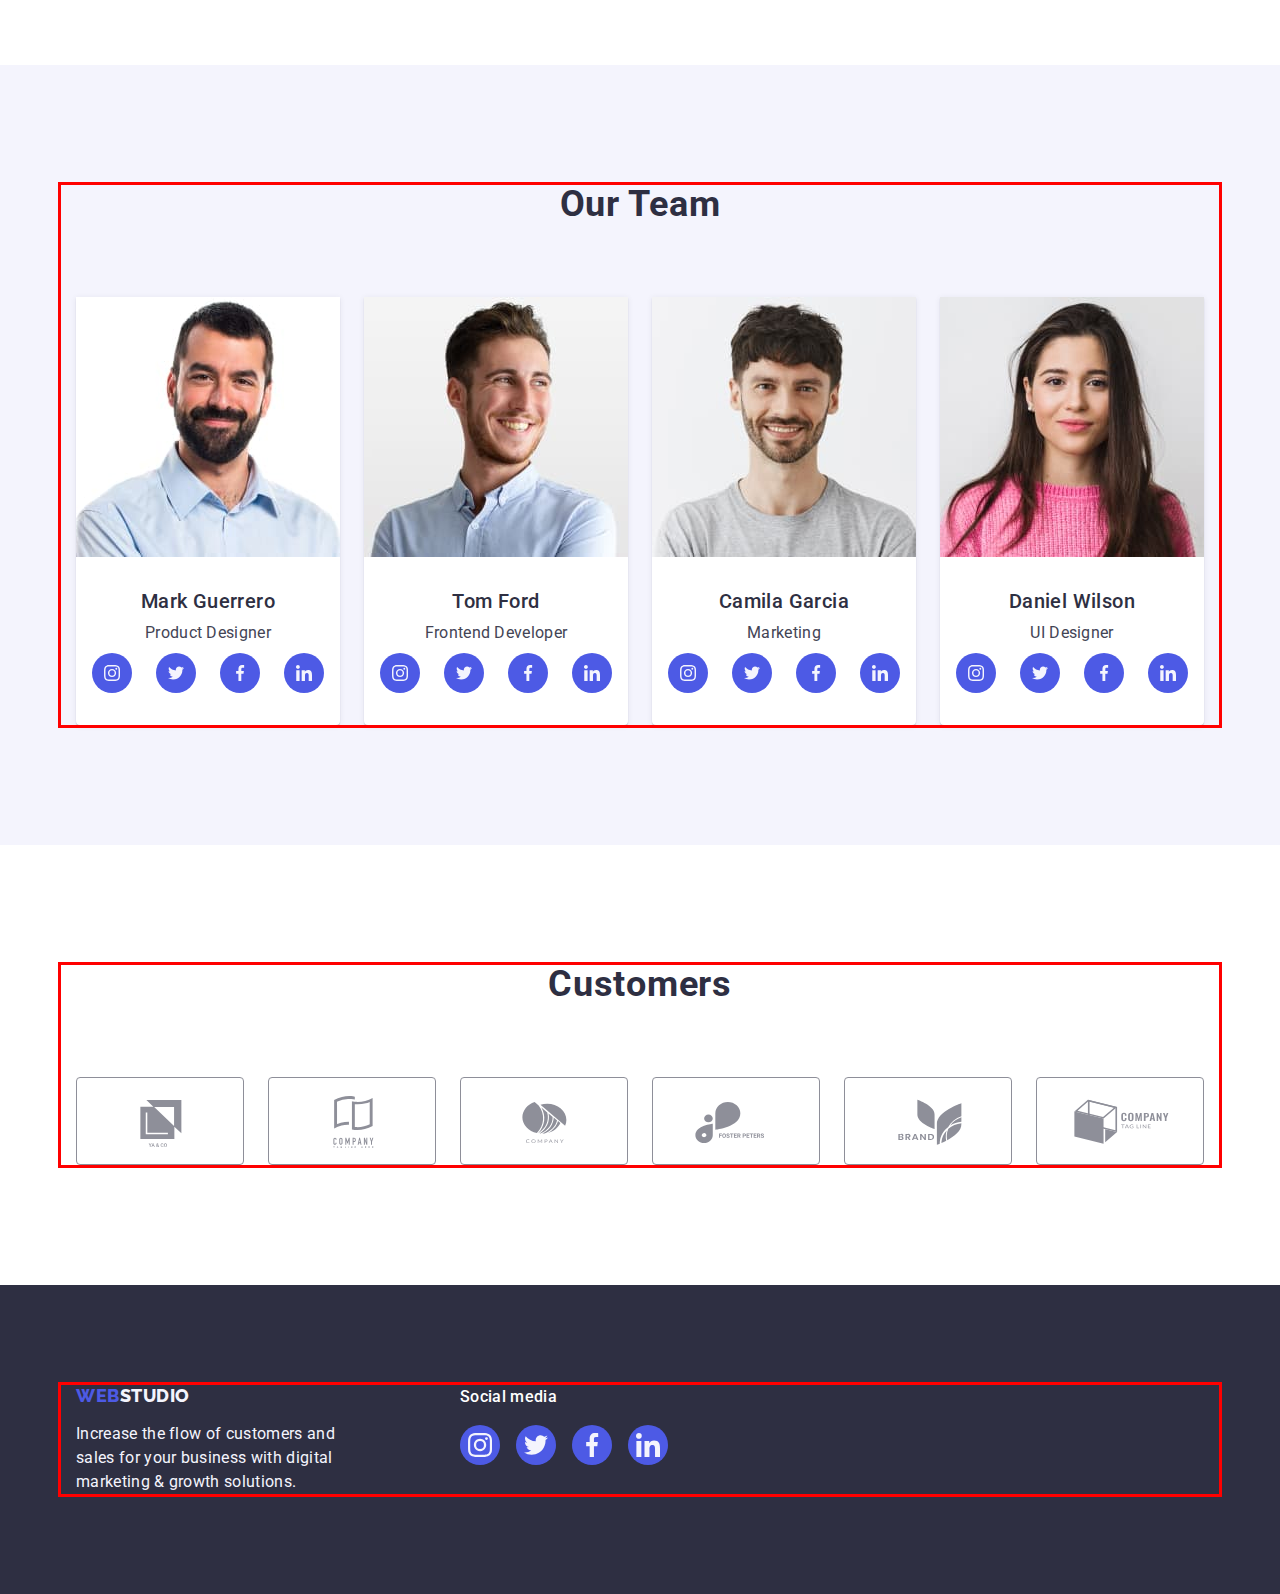
==== commit 4e0c14af: "Update hm4(version 2)" ====
--- a/index.html
+++ b/index.html
@@ -32,10 +32,14 @@
               >
             </li>
             <li class="header-nav-item">
-              <a href="./portfolio.html" class="header-link link">Portfolio</a>
+              <a
+                href="./portfolio.html"
+                class="header-link-after header-link link"
+                >Portfolio</a
+              >
             </li>
             <li class="header-nav-item">
-              <a href="" class="header-link link">Contacts</a>
+              <a href="" class="header-link-after header-link link">Contacts</a>
             </li>
           </ul>
         </nav>
@@ -529,13 +533,72 @@
     <!--FOOTER-->
     <footer class="footer">
       <div class="footer-container container">
-        <a href="./index.html" class="footer-logo link"
-          >Web<span class="white-logo">Studio</span>
-        </a>
-        <p class="footer-text">
-          Increase the flow of customers and sales for your business with
-          digital marketing & growth solutions.
-        </p>
+        <div class="footer-logo-container">
+          <a href="./index.html" class="footer-logo link"
+            >Web<span class="white-logo">Studio</span>
+          </a>
+          <p class="footer-text">
+            Increase the flow of customers and sales for your business with
+            digital marketing & growth solutions.
+          </p>
+        </div>
+        <div class="footer-socials-container">
+          <p class="footer-socials-text">Social media</p>
+          <ul class="footer-socials-list list">
+            <li class="footer-socials-item">
+              <a
+                href="https://instagram.com"
+                class="footer-socials-link link"
+                target="_blank"
+                rel="noopener noreferrer"
+                aria-label="Instagram icons"
+              >
+                <svg class="footer-socials-icons" width="24" height="24">
+                  <use href="./images/icons.svg#icon-instagram"></use>
+                </svg>
+              </a>
+            </li>
+            <li class="footer-socials-item">
+              <a
+                href="https://twitter.com"
+                class="footer-socials-link link"
+                target="_blank"
+                rel="noopener noreferrer"
+                aria-label="Twitter icons"
+              >
+                <svg class="footer-socials-icons" width="24" height="24">
+                  <use href="./images/icons.svg#icon-twitter"></use>
+                </svg>
+              </a>
+            </li>
+            <li class="footer-socials-item">
+              <a
+                href="https://facebook.com"
+                class="footer-socials-link link"
+                target="_blank"
+                rel="noopener noreferrer"
+                aria-label="Facebook icons"
+              >
+                <svg class="footer-socials-icons" width="24" height="24">
+                  <use href="./images/icons.svg#icon-facebook"></use>
+                </svg>
+              </a>
+            </li>
+            <li class="footer-socials-item">
+              <a
+                href="https://linkedin.com"
+                class="footer-socials-link link"
+                target="_blank"
+                rel="noopener noreferrer"
+                aria-label="Linkedin icons"
+              >
+                <svg class="footer-socials-icons" width="24" height="24">
+                  <use href="./images/icons.svg#icon-linkedin"></use>
+                </svg>
+              </a>
+            </li>
+          </ul>
+        </div>
       </div>
     </footer>
   </body>
--- a/css/styles.css
+++ b/css/styles.css
@@ -195,6 +195,20 @@
     padding-bottom: 24px;
 }
 
+.header-link-after {
+    position: relative;
+}
+
+.header-link-after:hover:after {
+    position: absolute;
+    display: block;
+    width: 100%;
+    height: 4px;
+    content: "";
+    background-color: var(--color-ocean);
+    border-radius: 2px;
+    margin-top: 20px;
+}
 
 .header-link {
     padding-top: 24px;
@@ -562,7 +576,13 @@
     padding-bottom: 100px;
 }
 
-.footer-container {}
+.footer-container {
+    display: flex;
+}
+
+.footer-logo-container {
+    margin-right: 120px;
+}
 
 .footer-logo {
     color: #4d5ae5;
@@ -582,9 +602,43 @@
 .footer-text {
     color: var(--color-cloud);
     width: 264px;
-
-}
-
+}
+
+.footer-socials-container {}
+
+.footer-socials-text {
+    font-weight: 500;
+    line-height: 24px;
+    letter-spacing: 0.02em;
+    margin-bottom: 16px;
+    color: #FFFFFF;
+}
+
+.footer-socials-list {
+    display: flex;
+    gap: 16px;
+}
+
+.footer-socials-item {}
+
+.footer-socials-link {
+    display: flex;
+    justify-content: center;
+    align-items: center;
+
+    width: 40px;
+    height: 40px;
+    border-radius: 50%;
+    background-color: var(--color-iris);
+}
+
+
+.footer-socials-link:hover,
+.footer-socials-link:focus {
+    background-color: var(--color-green);
+}
+
+.footer-socials-icons {}
 
 /**
    |============================
@@ -667,7 +721,11 @@
     padding: 32px 16px;
     border: 1px solid #e7e9fc;
     border-top: none;
-
+}
+
+.portfolio-wraper:hover,
+.portfolio-wraper:focus {
+    box-shadow: 0px 1px 6px rgba(46, 47, 66, 0.08), 0px 1px 1px rgba(46, 47, 66, 0.16), 0px 2px 1px rgba(46, 47, 66, 0.08);
 }
 
 .portfolio-name-title {
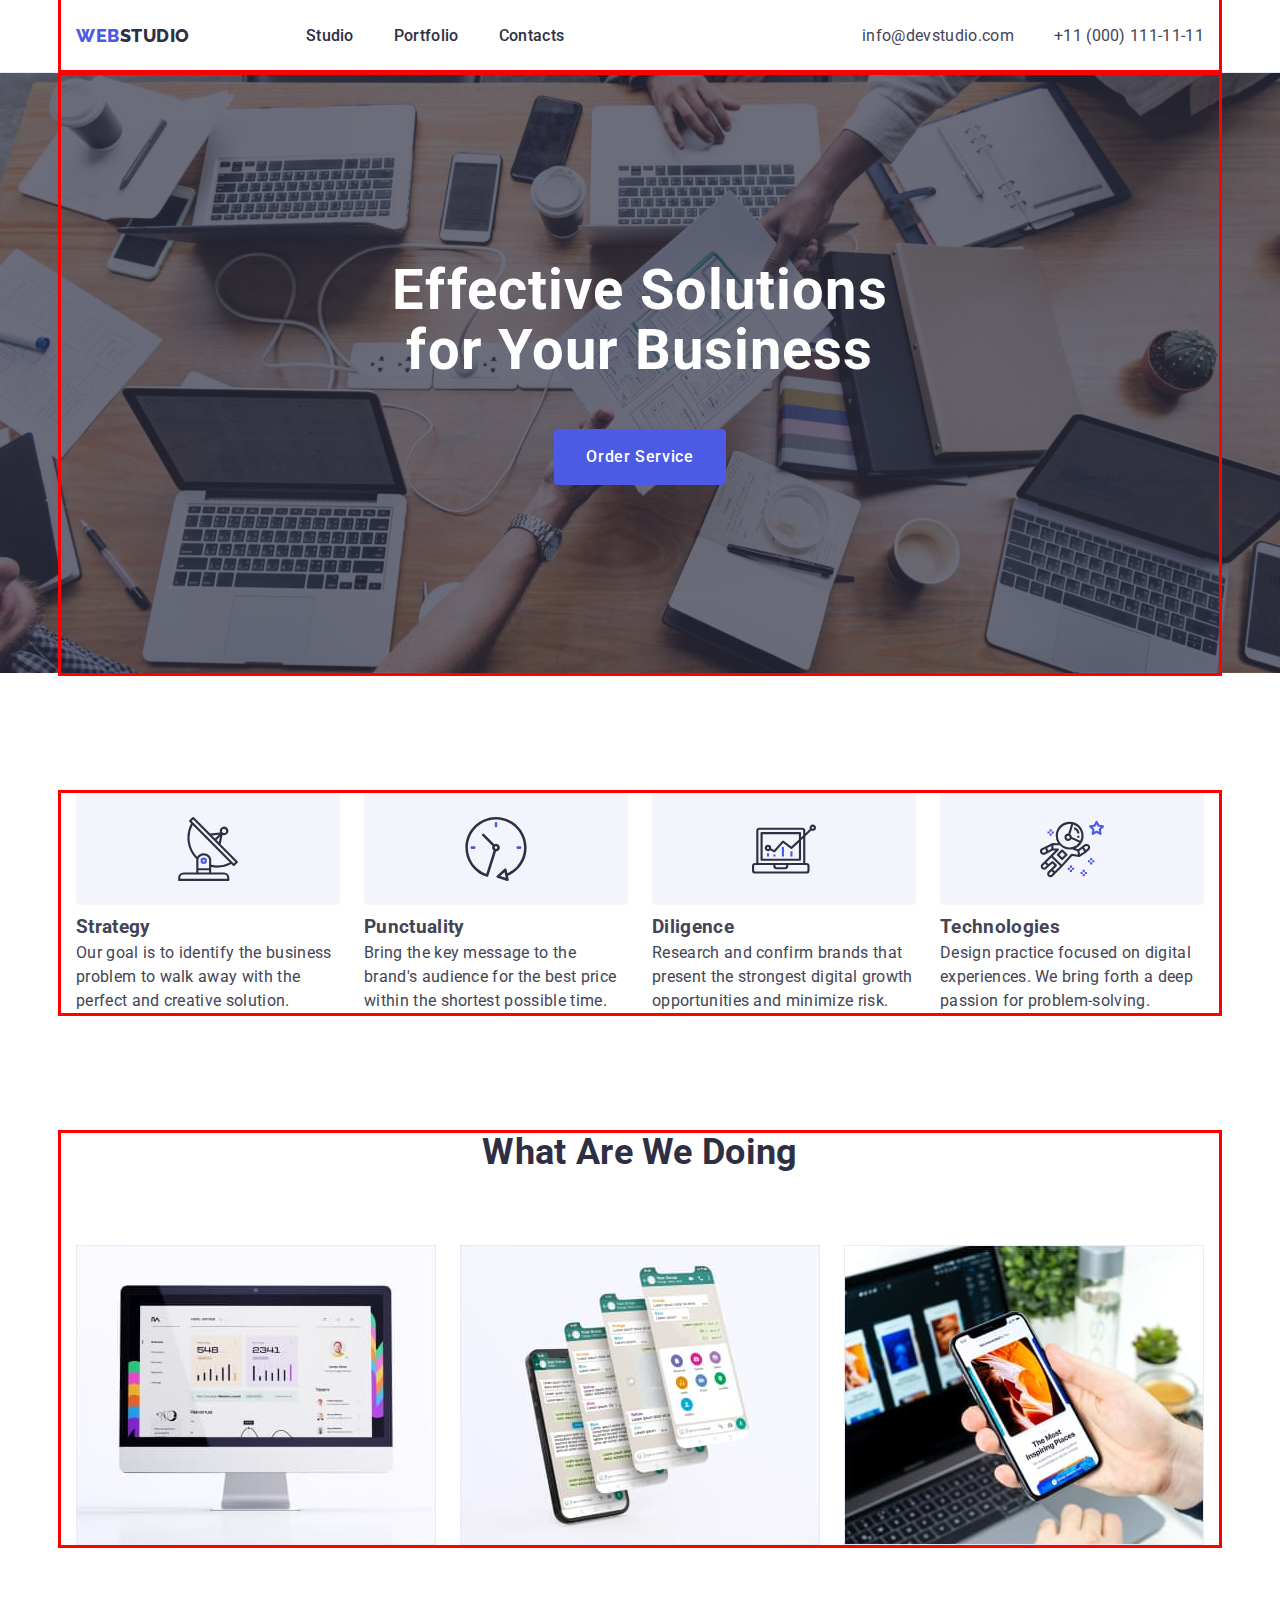
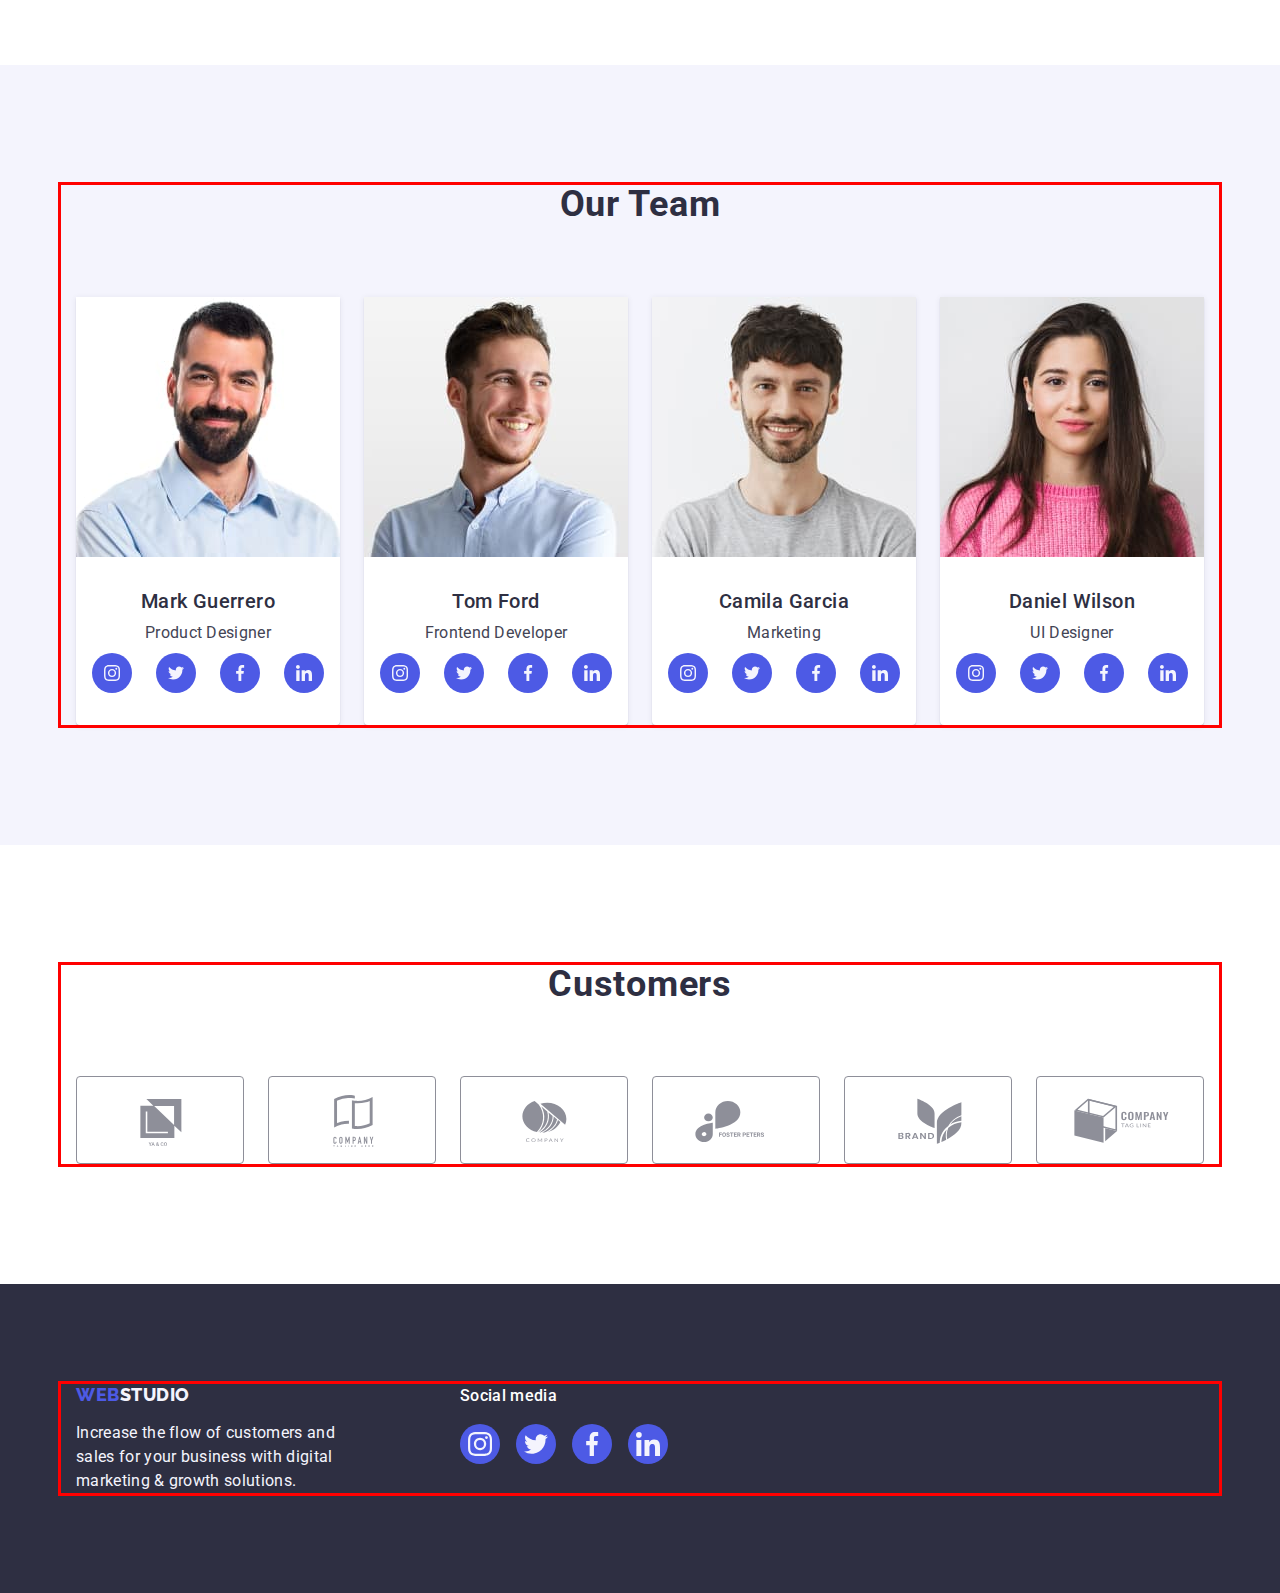
==== commit 6b7f2abf: "Update hm4(version3)" ====
--- a/index.html
+++ b/index.html
@@ -82,9 +82,9 @@
 
           <ul class="prioritet-list list">
             <li class="prioritet-item">
-              <div class="prioritet-icons-container">
-                <svg class="prioritet-icons" width="64" height="64">
-                  <use href="./images/icons.svg#icon-antenna"></use>
+              <div class="prioritet-icon-container">
+                <svg class="prioritet-icon" width="64" height="64">
+                  <use href="./images/icon.svg#icon-antenna"></use>
                 </svg>
               </div>
               <h3 class="prioritet-headline">Strategy</h3>
@@ -94,9 +94,9 @@
               </p>
             </li>
             <li class="prioritet-item">
-              <div class="prioritet-icons-container">
-                <svg class="prioritet-icons" width="64" height="64">
-                  <use href="./images/icons.svg#icon-clock"></use>
+              <div class="prioritet-icon-container">
+                <svg class="prioritet-icon" width="64" height="64">
+                  <use href="./images/icon.svg#icon-clock"></use>
                 </svg>
               </div>
               <h3 class="prioritet-headline">Punctuality</h3>
@@ -106,9 +106,9 @@
               </p>
             </li>
             <li class="prioritet-item">
-              <div class="prioritet-icons-container">
-                <svg class="prioritet-icons" width="64" height="64">
-                  <use href="./images/icons.svg#icon-diagram"></use>
+              <div class="prioritet-icon-container">
+                <svg class="prioritet-icon" width="64" height="64">
+                  <use href="./images/icon.svg#icon-diagram"></use>
                 </svg>
               </div>
               <h3 class="prioritet-headline">Diligence</h3>
@@ -118,9 +118,9 @@
               </p>
             </li>
             <li class="prioritet-item">
-              <div class="prioritet-icons-container">
-                <svg class="prioritet-icons" width="64" height="64">
-                  <use href="./images/icons.svg#icon-astronaut"></use>
+              <div class="prioritet-icon-container">
+                <svg class="prioritet-icon" width="64" height="64">
+                  <use href="./images/icon.svg#icon-astronaut"></use>
                 </svg>
               </div>
               <h3 class="prioritet-headline">Technologies</h3>
@@ -189,10 +189,10 @@
                       class="socials-team-link link"
                       target="_blank"
                       rel="noopener noreferrer"
-                      aria-label="Instagram icons"
-                    >
-                      <svg class="cosials-team-icons" width="16" height="16">
-                        <use href="./images/icons.svg#icon-instagram"></use>
+                      aria-label="Instagram icon"
+                    >
+                      <svg class="cosials-team-icon" width="16" height="16">
+                        <use href="./images/icon.svg#icon-instagram"></use>
                       </svg>
                     </a>
                   </li>
@@ -202,10 +202,10 @@
                       class="socials-team-link link"
                       target="_blank"
                       rel="noopener noreferrer"
-                      aria-label="Twitter icons"
-                    >
-                      <svg class="cosials-team-icons" width="16" height="16">
-                        <use href="./images/icons.svg#icon-twitter"></use>
+                      aria-label="Twitter icon"
+                    >
+                      <svg class="cosials-team-icon" width="16" height="16">
+                        <use href="./images/icon.svg#icon-twitter"></use>
                       </svg>
                     </a>
                   </li>
@@ -215,10 +215,10 @@
                       class="socials-team-link link"
                       target="_blank"
                       rel="noopener noreferrer"
-                      aria-label="Facebook icons"
-                    >
-                      <svg class="cosials-team-icons" width="16" height="16">
-                        <use href="./images/icons.svg#icon-facebook"></use>
+                      aria-label="Facebook icon"
+                    >
+                      <svg class="cosials-team-icon" width="16" height="16">
+                        <use href="./images/icon.svg#icon-facebook"></use>
                       </svg>
                     </a>
                   </li>
@@ -228,10 +228,10 @@
                       class="socials-team-link link"
                       target="_blank"
                       rel="noopener noreferrer"
-                      aria-label="Linkedin icons"
-                    >
-                      <svg class="cosials-team-icons" width="16" height="16">
-                        <use href="./images/icons.svg#icon-linkedin"></use>
+                      aria-label="Linkedin icon"
+                    >
+                      <svg class="cosials-team-icon" width="16" height="16">
+                        <use href="./images/icon.svg#icon-linkedin"></use>
                       </svg>
                     </a>
                   </li>
@@ -255,10 +255,10 @@
                       class="socials-team-link link"
                       target="_blank"
                       rel="noopener noreferrer"
-                      aria-label="Instagram icons"
-                    >
-                      <svg class="cosials-team-icons" width="16" height="16">
-                        <use href="./images/icons.svg#icon-instagram"></use>
+                      aria-label="Instagram icon"
+                    >
+                      <svg class="cosials-team-icon" width="16" height="16">
+                        <use href="./images/icon.svg#icon-instagram"></use>
                       </svg>
                     </a>
                   </li>
@@ -268,10 +268,10 @@
                       class="socials-team-link link"
                       target="_blank"
                       rel="noopener noreferrer"
-                      aria-label="Twitter icons"
-                    >
-                      <svg class="cosials-team-icons" width="16" height="16">
-                        <use href="./images/icons.svg#icon-twitter"></use>
+                      aria-label="Twitter icon"
+                    >
+                      <svg class="cosials-team-icon" width="16" height="16">
+                        <use href="./images/icon.svg#icon-twitter"></use>
                       </svg>
                     </a>
                   </li>
@@ -281,10 +281,10 @@
                       class="socials-team-link link"
                       target="_blank"
                       rel="noopener noreferrer"
-                      aria-label="Facebook icons"
-                    >
-                      <svg class="cosials-team-icons" width="16" height="16">
-                        <use href="./images/icons.svg#icon-facebook"></use>
+                      aria-label="Facebook icon"
+                    >
+                      <svg class="cosials-team-icon" width="16" height="16">
+                        <use href="./images/icon.svg#icon-facebook"></use>
                       </svg>
                     </a>
                   </li>
@@ -294,10 +294,10 @@
                       class="socials-team-link link"
                       target="_blank"
                       rel="noopener noreferrer"
-                      aria-label="Linkedin icons"
-                    >
-                      <svg class="cosials-team-icons" width="16" height="16">
-                        <use href="./images/icons.svg#icon-linkedin"></use>
+                      aria-label="Linkedin icon"
+                    >
+                      <svg class="cosials-team-icon" width="16" height="16">
+                        <use href="./images/icon.svg#icon-linkedin"></use>
                       </svg>
                     </a>
                   </li>
@@ -321,10 +321,10 @@
                       class="socials-team-link link"
                       target="_blank"
                       rel="noopener noreferrer"
-                      aria-label="Instagram icons"
-                    >
-                      <svg class="cosials-team-icons" width="16" height="16">
-                        <use href="./images/icons.svg#icon-instagram"></use>
+                      aria-label="Instagram icon"
+                    >
+                      <svg class="cosials-team-icon" width="16" height="16">
+                        <use href="./images/icon.svg#icon-instagram"></use>
                       </svg>
                     </a>
                   </li>
@@ -334,10 +334,10 @@
                       class="socials-team-link link"
                       target="_blank"
                       rel="noopener noreferrer"
-                      aria-label="Twitter icons"
-                    >
-                      <svg class="cosials-team-icons" width="16" height="16">
-                        <use href="./images/icons.svg#icon-twitter"></use>
+                      aria-label="Twitter icon"
+                    >
+                      <svg class="cosials-team-icon" width="16" height="16">
+                        <use href="./images/icon.svg#icon-twitter"></use>
                       </svg>
                     </a>
                   </li>
@@ -347,10 +347,10 @@
                       class="socials-team-link link"
                       target="_blank"
                       rel="noopener noreferrer"
-                      aria-label="Facebook icons"
-                    >
-                      <svg class="cosials-team-icons" width="16" height="16">
-                        <use href="./images/icons.svg#icon-facebook"></use>
+                      aria-label="Facebook icon"
+                    >
+                      <svg class="cosials-team-icon" width="16" height="16">
+                        <use href="./images/icon.svg#icon-facebook"></use>
                       </svg>
                     </a>
                   </li>
@@ -360,10 +360,10 @@
                       class="socials-team-link link"
                       target="_blank"
                       rel="noopener noreferrer"
-                      aria-label="Linkedin icons"
-                    >
-                      <svg class="cosials-team-icons" width="16" height="16">
-                        <use href="./images/icons.svg#icon-linkedin"></use>
+                      aria-label="Linkedin icon"
+                    >
+                      <svg class="cosials-team-icon" width="16" height="16">
+                        <use href="./images/icon.svg#icon-linkedin"></use>
                       </svg>
                     </a>
                   </li>
@@ -387,10 +387,10 @@
                       class="socials-team-link link"
                       target="_blank"
                       rel="noopener noreferrer"
-                      aria-label="Instagram icons"
-                    >
-                      <svg class="cosials-team-icons" width="16" height="16">
-                        <use href="./images/icons.svg#icon-instagram"></use>
+                      aria-label="Instagram icon"
+                    >
+                      <svg class="cosials-team-icon" width="16" height="16">
+                        <use href="./images/icon.svg#icon-instagram"></use>
                       </svg>
                     </a>
                   </li>
@@ -400,10 +400,10 @@
                       class="socials-team-link link"
                       target="_blank"
                       rel="noopener noreferrer"
-                      aria-label="Twitter icons"
-                    >
-                      <svg class="cosials-team-icons" width="16" height="16">
-                        <use href="./images/icons.svg#icon-twitter"></use>
+                      aria-label="Twitter icon"
+                    >
+                      <svg class="cosials-team-icon" width="16" height="16">
+                        <use href="./images/icon.svg#icon-twitter"></use>
                       </svg>
                     </a>
                   </li>
@@ -413,10 +413,10 @@
                       class="socials-team-link link"
                       target="_blank"
                       rel="noopener noreferrer"
-                      aria-label="Facebook icons"
-                    >
-                      <svg class="cosials-team-icons" width="16" height="16">
-                        <use href="./images/icons.svg#icon-facebook"></use>
+                      aria-label="Facebook icon"
+                    >
+                      <svg class="socials-team-icon" width="16" height="16">
+                        <use href="./images/icon.svg#icon-facebook"></use>
                       </svg>
                     </a>
                   </li>
@@ -426,10 +426,10 @@
                       class="socials-team-link link"
                       target="_blank"
                       rel="noopener noreferrer"
-                      aria-label="Linkedin icons"
-                    >
-                      <svg class="cosials-team-icons" width="16" height="16">
-                        <use href="./images/icons.svg#icon-linkedin"></use>
+                      aria-label="Linkedin icon"
+                    >
+                      <svg class="cosials-team-icon" width="16" height="16">
+                        <use href="./images/icon.svg#icon-linkedin"></use>
                       </svg>
                     </a>
                   </li>
@@ -451,10 +451,10 @@
                 class="customers-link link"
                 target="_blank"
                 rel="noopener noreferrer"
-                aria-label="Linkedin icons"
+                aria-label="Linkedin icon"
               >
                 <svg class="customers-icon" width="104" height="56">
-                  <use href="./images/icons.svg#icon-yaco"></use>
+                  <use href="./images/icon.svg#icon-yaco"></use>
                 </svg>
               </a>
             </li>
@@ -464,12 +464,10 @@
                 class="customers-link link"
                 target="_blank"
                 rel="noopener noreferrer"
-                aria-label="Linkedin icons"
+                aria-label="Linkedin icon"
               >
                 <svg class="customers-icon" width="104" height="56">
-                  <use
-                    href="./images/icons.svg#icon-company-tagline-here"
-                  ></use>
+                  <use href="./images/icon.svg#icon-company-tagline-here"></use>
                 </svg>
               </a>
             </li>
@@ -479,10 +477,10 @@
                 class="customers-link link"
                 target="_blank"
                 rel="noopener noreferrer"
-                aria-label="Linkedin icons"
+                aria-label="Linkedin icon"
               >
                 <svg class="customers-icon" width="104" height="56">
-                  <use href="./images/icons.svg#icon-company"></use>
+                  <use href="./images/icon.svg#icon-company"></use>
                 </svg>
               </a>
             </li>
@@ -492,10 +490,10 @@
                 class="customers-link link"
                 target="_blank"
                 rel="noopener noreferrer"
-                aria-label="Linkedin icons"
+                aria-label="Linkedin icon"
               >
                 <svg class="customers-icon" width="104" height="56">
-                  <use href="./images/icons.svg#icon-foster-peters"></use>
+                  <use href="./images/icon.svg#icon-foster-peters"></use>
                 </svg>
               </a>
             </li>
@@ -505,10 +503,10 @@
                 class="customers-link link"
                 target="_blank"
                 rel="noopener noreferrer"
-                aria-label="Linkedin icons"
+                aria-label="Linkedin icon"
               >
                 <svg class="customers-icon" width="104" height="56">
-                  <use href="./images/icons.svg#icon-brand"></use>
+                  <use href="./images/icon.svg#icon-brand"></use>
                 </svg>
               </a>
             </li>
@@ -518,10 +516,10 @@
                 class="customers-link link"
                 target="_blank"
                 rel="noopener noreferrer"
-                aria-label="Linkedin icons"
+                aria-label="Linkedin icon"
               >
                 <svg class="customers-icon" width="104" height="56">
-                  <use href="./images/icons.svg#icon-company-tag-line"></use>
+                  <use href="./images/icon.svg#icon-company-tag-line"></use>
                 </svg>
               </a>
             </li>
@@ -551,10 +549,10 @@
                 class="footer-socials-link link"
                 target="_blank"
                 rel="noopener noreferrer"
-                aria-label="Instagram icons"
-              >
-                <svg class="footer-socials-icons" width="24" height="24">
-                  <use href="./images/icons.svg#icon-instagram"></use>
+                aria-label="Instagram icon"
+              >
+                <svg class="footer-socials-icon" width="24" height="24">
+                  <use href="./images/icon.svg#icon-instagram"></use>
                 </svg>
               </a>
             </li>
@@ -564,10 +562,10 @@
                 class="footer-socials-link link"
                 target="_blank"
                 rel="noopener noreferrer"
-                aria-label="Twitter icons"
-              >
-                <svg class="footer-socials-icons" width="24" height="24">
-                  <use href="./images/icons.svg#icon-twitter"></use>
+                aria-label="Twitter icon"
+              >
+                <svg class="footer-socials-icon" width="24" height="24">
+                  <use href="./images/icon.svg#icon-twitter"></use>
                 </svg>
               </a>
             </li>
@@ -577,10 +575,10 @@
                 class="footer-socials-link link"
                 target="_blank"
                 rel="noopener noreferrer"
-                aria-label="Facebook icons"
-              >
-                <svg class="footer-socials-icons" width="24" height="24">
-                  <use href="./images/icons.svg#icon-facebook"></use>
+                aria-label="Facebook icon"
+              >
+                <svg class="footer-socials-icon" width="24" height="24">
+                  <use href="./images/icon.svg#icon-facebook"></use>
                 </svg>
               </a>
             </li>
@@ -590,10 +588,10 @@
                 class="footer-socials-link link"
                 target="_blank"
                 rel="noopener noreferrer"
-                aria-label="Linkedin icons"
-              >
-                <svg class="footer-socials-icons" width="24" height="24">
-                  <use href="./images/icons.svg#icon-linkedin"></use>
+                aria-label="Linkedin icon"
+              >
+                <svg class="footer-socials-icon" width="24" height="24">
+                  <use href="./images/icon.svg#icon-linkedin"></use>
                 </svg>
               </a>
             </li>
--- a/css/styles.css
+++ b/css/styles.css
@@ -155,6 +155,7 @@
 .header {
     background-color: var(--color-white);
     border-bottom: 1px solid #E7E9FC;
+    box-shadow: 0px 2px 1px rgba(46, 47, 66, 0.08), 0px 1px 1px rgba(46, 47, 66, 0.16), 0px 1px 6px rgba(46, 47, 66, 0.08);
 }
 
 .header-container {
@@ -353,7 +354,7 @@
     width: calc((100% - 72px) /4);
 }
 
-.prioritet-icons-container {
+.prioritet-icon-container {
     display: flex;
     background-color: var(--color-cloud);
     width: 264px;
@@ -366,7 +367,7 @@
 
 }
 
-.prioritet-icons {}
+.prioritet-icon {}
 
 */ .prioritet-headline {
     color: var(--color-navy-blue);
@@ -461,7 +462,7 @@
 .team-picture {}
 
 .team-wrapper {
-    padding: 32px 16px;
+    padding: 32px 0;
     border-radius: 0px 0px 4px 4px;
 }
 
@@ -484,7 +485,7 @@
     margin-bottom: 8px;
 }
 
-/* Socials icons styles */
+/* Socials icon styles */
 
 .socials-team-list {
     display: flex;
@@ -510,7 +511,9 @@
     background-color: var(--color-ocean);
 }
 
-.cosials-team-icons {}
+.cosials-team-icon {
+    fill: var(--color-cloud);
+}
 
 
 
@@ -526,7 +529,7 @@
     text-align: center;
     letter-spacing: 0.02em;
     text-transform: capitalize;
-    line-height: 1.11;
+    line-height: 1.1;
     margin-bottom: 72px;
 }
 
@@ -578,11 +581,11 @@
 
 .footer-container {
     display: flex;
-}
-
-.footer-logo-container {
-    margin-right: 120px;
-}
+    align-items: baseline;
+    gap: 120px;
+}
+
+.footer-logo-container {}
 
 .footer-logo {
     color: #4d5ae5;
@@ -638,7 +641,9 @@
     background-color: var(--color-green);
 }
 
-.footer-socials-icons {}
+.footer-socials-icon {
+    fill: var(--color-cloud);
+}
 
 /**
    |============================
@@ -690,6 +695,7 @@
     color: #ffffff;
     background-color: #404BBF;
     border: 1px solid transparent;
+    box-shadow: 0px 3px 1px rgba(0, 0, 0, 0.1), 0px 2px 1px rgba(0, 0, 0, 0.08), 0px 2px 2px rgba(0, 0, 0, 0.12);
 }
 
 
@@ -712,7 +718,12 @@
 
 .link-picture {
     text-decoration: none;
-
+    display: block;
+}
+
+.link-picture:hover,
+.link-picture:focus {
+    box-shadow: 0px 1px 6px rgba(46, 47, 66, 0.08), 0px 1px 1px rgba(46, 47, 66, 0.16), 0px 2px 1px rgba(46, 47, 66, 0.08);
 }
 
 .portfolio-picture {}
@@ -723,11 +734,6 @@
     border-top: none;
 }
 
-.portfolio-wraper:hover,
-.portfolio-wraper:focus {
-    box-shadow: 0px 1px 6px rgba(46, 47, 66, 0.08), 0px 1px 1px rgba(46, 47, 66, 0.16), 0px 2px 1px rgba(46, 47, 66, 0.08);
-}
-
 .portfolio-name-title {
     font-weight: 500;
     font-size: 20px;
